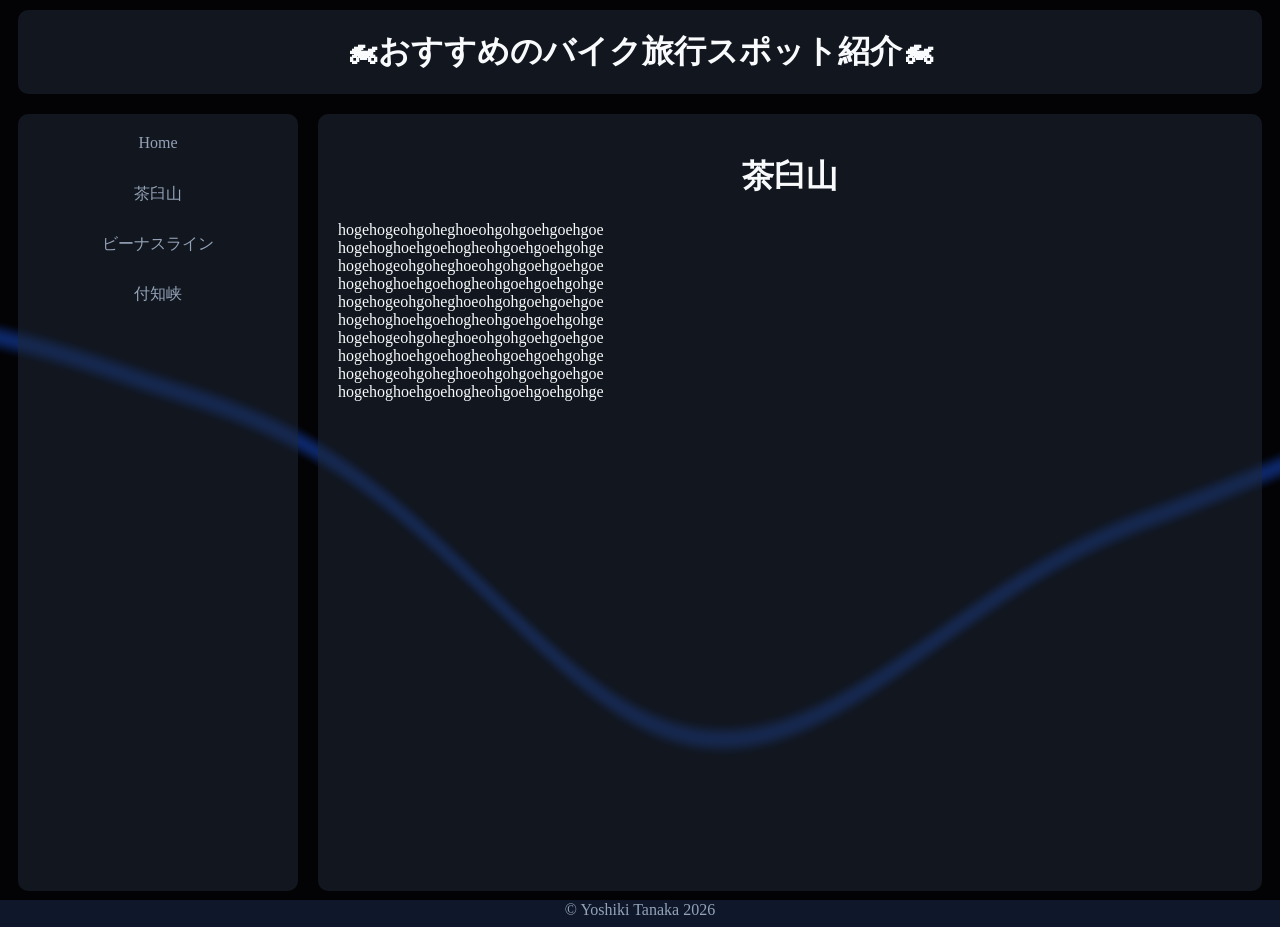
==== html/chausuyama.html @ f82d4b9f "サブコンテンツファイルの背景などを修正" ====
<!DOCTYPE html>
<html>

<head>
    <!-- #region head情報 -->
    <meta charset="UTF-8">
    <meta name="viewport" content="width=device-width, initial-scale=1.0">
    <title>おすすめのバイク旅行スポット紹介 | 茶臼山</title>

    <link rel="stylesheet" href="../css/base.css">
    <link rel="stylesheet" href="../css/classes.css">

    <script src="../js/webgl_utils.js" defer></script>
    <script src="../js/get_my_effect_program.js" defer></script>
    <script src="../js/canvas_control.js" defer></script>
    <!-- #endregion -->
</head>

<body>
    <canvas id="bg-canvas"></canvas>

    <header>
        <h1 class="card">🏍おすすめのバイク旅行スポット紹介🏍</h1>
    </header>

    <main>
        <div class="sidebar-content-sepalater">
            <!-- #region サイドバー -->
            <div class="sideBar card">
                <ul>
                    <li><a href="../index.html" class="sidebar-item">Home</a></li>
                    <li><a href="./chausuyama.html" class="sidebar-item">茶臼山</a></li>
                    <li><a href="./venus_line.html" class="sidebar-item">ビーナスライン</a></li>
                    <li><a href="./tsukechi.html" class="sidebar-item">付知峡</a></li>
                </ul>
            </div>
            <!-- #endregion -->

            <!-- #region ここからメインコンテンツ -->
            <div><!-- 意味のないdivに見えるかもしれないがsidebar-content-sepalaterの子供は二つまでなのでメインコンテンツはここに入れていく -->
                <div class="card">
                    <h1 class="centerContent">茶臼山</h1>
                    <p>
                        hogehogeohgoheghoeohgohgoehgoehgoe<br>
                        hogehoghoehgoehogheohgoehgoehgohge<br>
                        hogehogeohgoheghoeohgohgoehgoehgoe<br>
                        hogehoghoehgoehogheohgoehgoehgohge<br>
                        hogehogeohgoheghoeohgohgoehgoehgoe<br>
                        hogehoghoehgoehogheohgoehgoehgohge<br>
                        hogehogeohgoheghoeohgohgoehgoehgoe<br>
                        hogehoghoehgoehogheohgoehgoehgohge<br>
                        hogehogeohgoheghoeohgohgoehgoehgoe<br>
                        hogehoghoehgoehogheohgoehgoehgohge<br>
                    </p>

                    <div class="centerContent">
                        <iframe class="centerContent" src="https://www.google.com/maps/embed?pb=!1m18!1m12!1m3!1d1434.2297298264173!2d137.65448944637242!3d35.221070653374916!2m3!1f0!2f0!3f0!3m2!1i1024!2i768!4f13.1!3m3!1m2!1s0x601b5b00515644cf%3A0xab5a088be9341f6!2z6Iy26Ie85bGx6auY5Y6fIOesrDHpp5Dou4rloLQ!5e1!3m2!1sja!2sjp!4v1790312643666!5m2!1sja!2sjp" width="600" height="450" style="border:0;" allowfullscreen="" loading="lazy" referrerpolicy="strict-origin-when-cross-origin"></iframe>
                    </div> 
                </div>
            </div>
            <!-- #endregion -->
        </div>
    </main>

    <footer>
        <a href="./license.html">&copy; Yoshiki Tanaka 2026</a>
    </footer>
</body>

</html>
---- css/base.css ----
/* #region 全体設定 */
:root {
    --primary-background: #0F172A;
    --primary-text: #F8FAFC;

    --secondary-background: #2f3847;
    --secondary-text: #94A3B8;

    --card-background: #20293a83;
}

* {
    box-sizing: border-box;
}
/* #endregion */

/* #region html */
html {
    background-color: var(--primary-background);
    color: var(--primary-text);
}
/* #endregion */

/* #region header */
header {
    text-align: center;
}
/* #endregion */

/* #region footer */
footer {
    text-align: center;
}
/* #endregion*/

/* #region img */
img {
    max-width: 100%;
    height: auto;
}
/* #endregion */

/* #region a */
a {
    color: var(--secondary-text);
    text-decoration: none;
}

a:visited {
    color: var(--secondary-text);
}

a:hover {
    color: var(--primary-text);
}
/* #endregion */

/* #region bg-canvas */
#bg-canvas {
    position: fixed;        /* スクロールに追従 */
    top: 0;
    left: 0;
    width: 100vw;           /* vwはブラウザの画面幅に対する割合、よって画面幅全体まで広げる */
    height: 100vh;          /* vwはブラウザの画面の高さに対する割合、よって画面の高さ全体まで広げる */
    z-index: -1;            /* 描画優先順位を上げてオーバーレイ */
    /* pointer-events: none; */
}
/* #endregion */
---- css/classes.css ----
/* #region sidebar */
.sideBar {
    text-align: center;
}

.sideBar ul {
    list-style-type: none;
    padding: 0;
    margin: 0;
}

.sideBar li {
    height: 50px;
}
/* #endregion */

/* #region sidebar-item */
.sidebar-item {
    color: var(--secondary-text);
 
}

.sidebar-item:link {
    color: var(--secondary-text);
    text-decoration: none;
}

.sidebar-item:visited {
    color: var(--secondary-text);
    text-decoration: none;
}

.sidebar-item:active {
    color: var(--secondary-text);
    text-decoration: none;
}

.sidebar-item:hover {
    padding: 15px 25px 15px 25px;
    color: var(--primary-text);
    background-color: var(--secondary-background);
    border-radius: 3px;
    box-shadow: 0px 5px 15px 0px var(--primary-text);
}
/* #endregion */

.sidebar-content-sepalater {
    display: grid;
    grid-template-columns: 300px auto;
}

.split2Items {
    display: grid;
    grid-template-columns: 1fr 1fr;
    gap: 20px;
}

.card {
    background-color: var(--card-background);
    padding: 20px;
    margin: 10px;
    border-radius: 10px;
}

.centerContent {
    text-align: center;
}
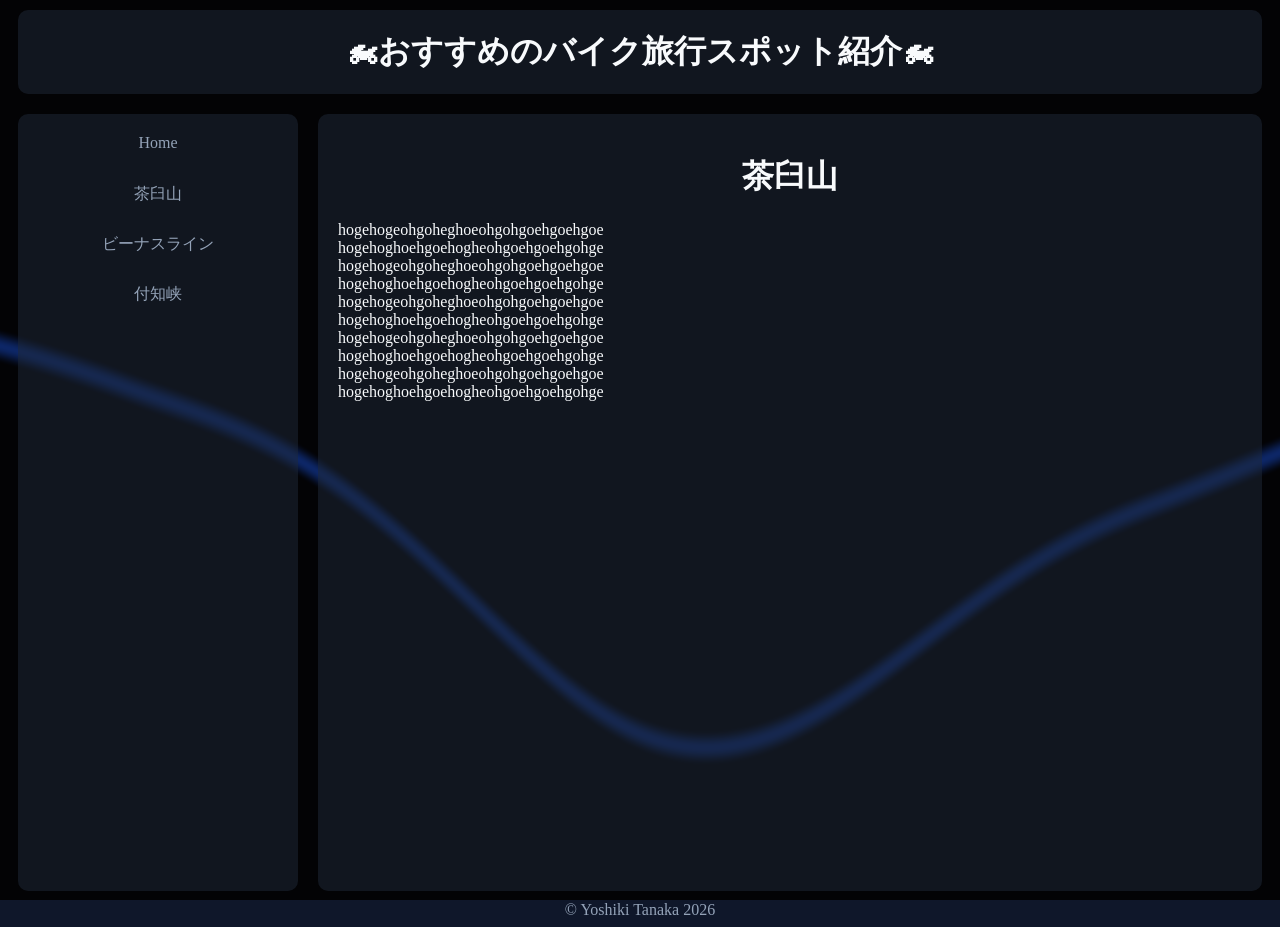
==== commit 11e9b599: "フェードイン機構実装" ====
--- a/html/chausuyama.html
+++ b/html/chausuyama.html
@@ -13,6 +13,7 @@
     <script src="../js/webgl_utils.js" defer></script>
     <script src="../js/get_my_effect_program.js" defer></script>
     <script src="../js/canvas_control.js" defer></script>
+    <script src="../js/card_fadein.js" defer></script>
     <!-- #endregion -->
 </head>
 
--- a/css/base.css
+++ b/css/base.css
@@ -37,6 +37,7 @@
 img {
     max-width: 100%;
     height: auto;
+    padding: 2%;
 }
 /* #endregion */
 
--- a/css/classes.css
+++ b/css/classes.css
@@ -60,6 +60,12 @@
     padding: 20px;
     margin: 10px;
     border-radius: 10px;
+
+    opacity: 0;
+    transform: translateY(30px);
+
+    --anim-time : 0.8s;
+    transition: opacity var(--anim-time) ease, transform var(--anim-time) ease;
 }
 
 .centerContent {
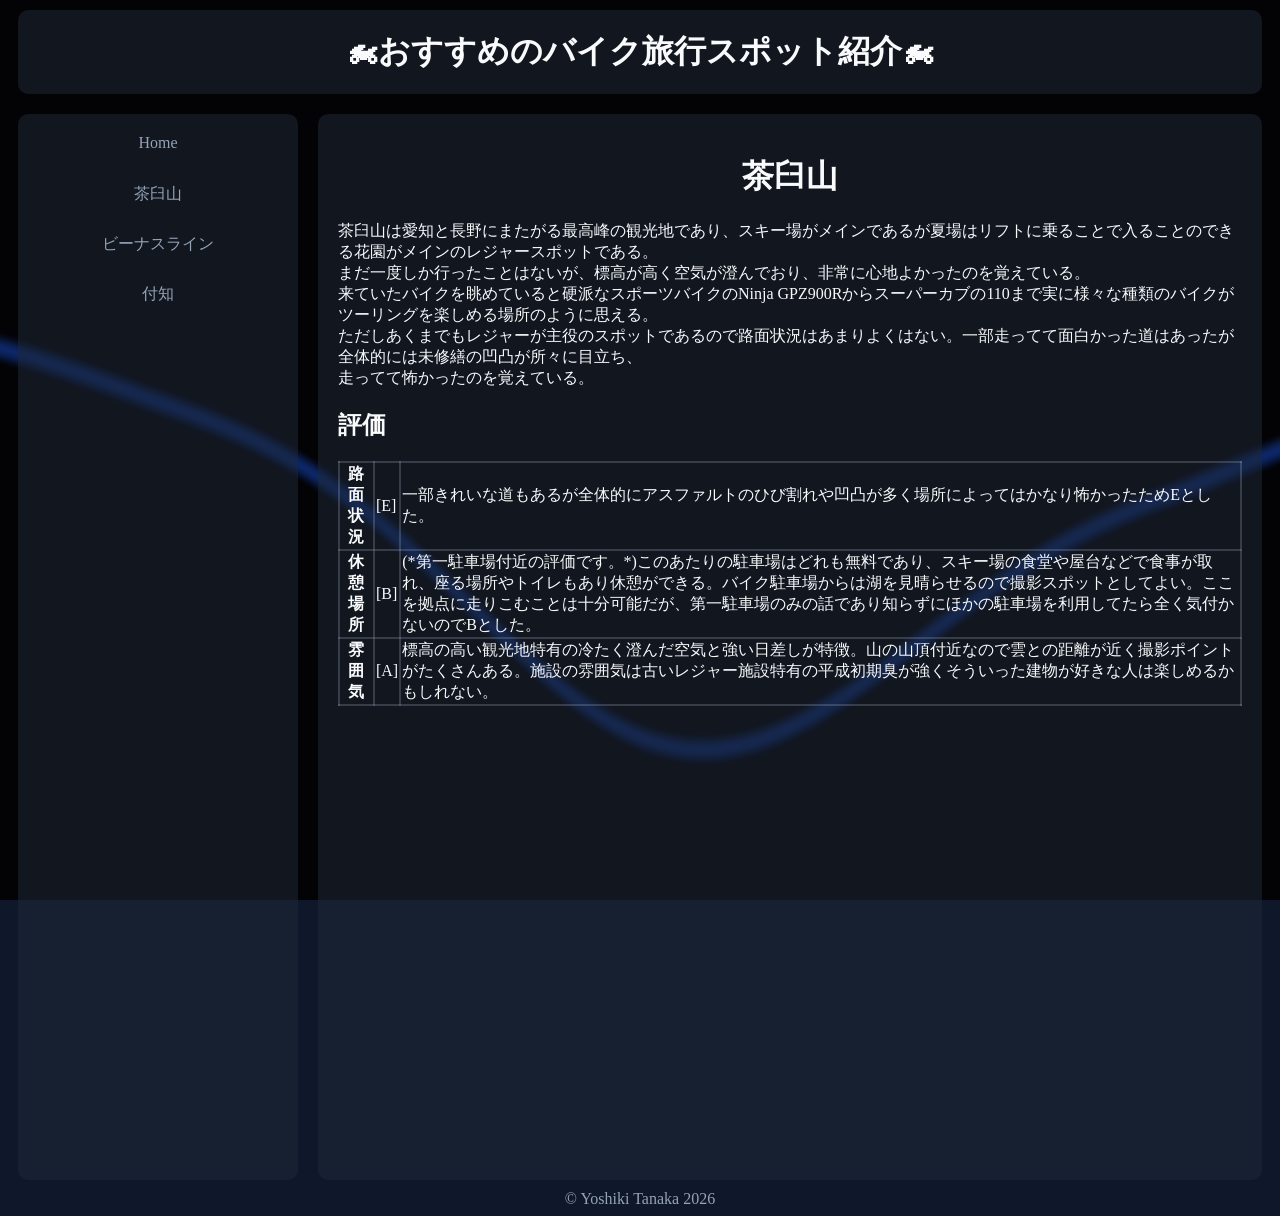
==== commit d4dcfbef: "とりあえず茶臼山/付知のコンテント追記" ====
--- a/html/chausuyama.html
+++ b/html/chausuyama.html
@@ -32,7 +32,7 @@
                     <li><a href="../index.html" class="sidebar-item">Home</a></li>
                     <li><a href="./chausuyama.html" class="sidebar-item">茶臼山</a></li>
                     <li><a href="./venus_line.html" class="sidebar-item">ビーナスライン</a></li>
-                    <li><a href="./tsukechi.html" class="sidebar-item">付知峡</a></li>
+                    <li><a href="./tsukechi.html" class="sidebar-item">付知</a></li>
                 </ul>
             </div>
             <!-- #endregion -->
@@ -42,17 +42,33 @@
                 <div class="card">
                     <h1 class="centerContent">茶臼山</h1>
                     <p>
-                        hogehogeohgoheghoeohgohgoehgoehgoe<br>
-                        hogehoghoehgoehogheohgoehgoehgohge<br>
-                        hogehogeohgoheghoeohgohgoehgoehgoe<br>
-                        hogehoghoehgoehogheohgoehgoehgohge<br>
-                        hogehogeohgoheghoeohgohgoehgoehgoe<br>
-                        hogehoghoehgoehogheohgoehgoehgohge<br>
-                        hogehogeohgoheghoeohgohgoehgoehgoe<br>
-                        hogehoghoehgoehogheohgoehgoehgohge<br>
-                        hogehogeohgoheghoeohgohgoehgoehgoe<br>
-                        hogehoghoehgoehogheohgoehgoehgohge<br>
+                        茶臼山は愛知と長野にまたがる最高峰の観光地であり、スキー場がメインであるが夏場はリフトに乗ることで入ることのできる花園がメインのレジャースポットである。<br>
+                        まだ一度しか行ったことはないが、標高が高く空気が澄んでおり、非常に心地よかったのを覚えている。<br>
+                        来ていたバイクを眺めていると硬派なスポーツバイクのNinja GPZ900Rからスーパーカブの110まで実に様々な種類のバイクがツーリングを楽しめる場所のように思える。<br>
+                        ただしあくまでもレジャーが主役のスポットであるので路面状況はあまりよくはない。一部走ってて面白かった道はあったが全体的には未修繕の凹凸が所々に目立ち、<br>
+                        走ってて怖かったのを覚えている。
                     </p>
+
+                    <h2>評価</h2>
+                    <table>
+                        <tr>
+                            <th>路面状況</th>
+                            <td>[E]</td>
+                            <td>一部きれいな道もあるが全体的にアスファルトのひび割れや凹凸が多く場所によってはかなり怖かったためEとした。</td>
+                        </tr>
+
+                        <tr>
+                            <th>休憩場所</th>
+                            <td>[B]</td>
+                            <td>(*第一駐車場付近の評価です。*)このあたりの駐車場はどれも無料であり、スキー場の食堂や屋台などで食事が取れ、座る場所やトイレもあり休憩ができる。バイク駐車場からは湖を見晴らせるので撮影スポットとしてよい。ここを拠点に走りこむことは十分可能だが、第一駐車場のみの話であり知らずにほかの駐車場を利用してたら全く気付かないのでBとした。</td>
+                        </tr>
+
+                        <tr>
+                            <th>雰囲気</th>
+                            <td>[A]</td>
+                            <td>標高の高い観光地特有の冷たく澄んだ空気と強い日差しが特徴。山の山頂付近なので雲との距離が近く撮影ポイントがたくさんある。施設の雰囲気は古いレジャー施設特有の平成初期臭が強くそういった建物が好きな人は楽しめるかもしれない。</td>
+                        </tr>
+                    </table>
 
                     <div class="centerContent">
                         <iframe class="centerContent" src="https://www.google.com/maps/embed?pb=!1m18!1m12!1m3!1d1434.2297298264173!2d137.65448944637242!3d35.221070653374916!2m3!1f0!2f0!3f0!3m2!1i1024!2i768!4f13.1!3m3!1m2!1s0x601b5b00515644cf%3A0xab5a088be9341f6!2z6Iy26Ie85bGx6auY5Y6fIOesrDHpp5Dou4rloLQ!5e1!3m2!1sja!2sjp!4v1790312643666!5m2!1sja!2sjp" width="600" height="450" style="border:0;" allowfullscreen="" loading="lazy" referrerpolicy="strict-origin-when-cross-origin"></iframe>
--- a/css/base.css
+++ b/css/base.css
@@ -7,6 +7,8 @@
     --secondary-text: #94A3B8;
 
     --card-background: #20293a83;
+
+    --table-border: #94a3b846;
 }
 
 * {
@@ -66,4 +68,9 @@
     z-index: -1;            /* 描画優先順位を上げてオーバーレイ */
     /* pointer-events: none; */
 }
-/* #endregion */+/* #endregion */
+
+table, th, td {
+    border: 2px solid var(--table-border);
+    border-collapse: collapse;
+}
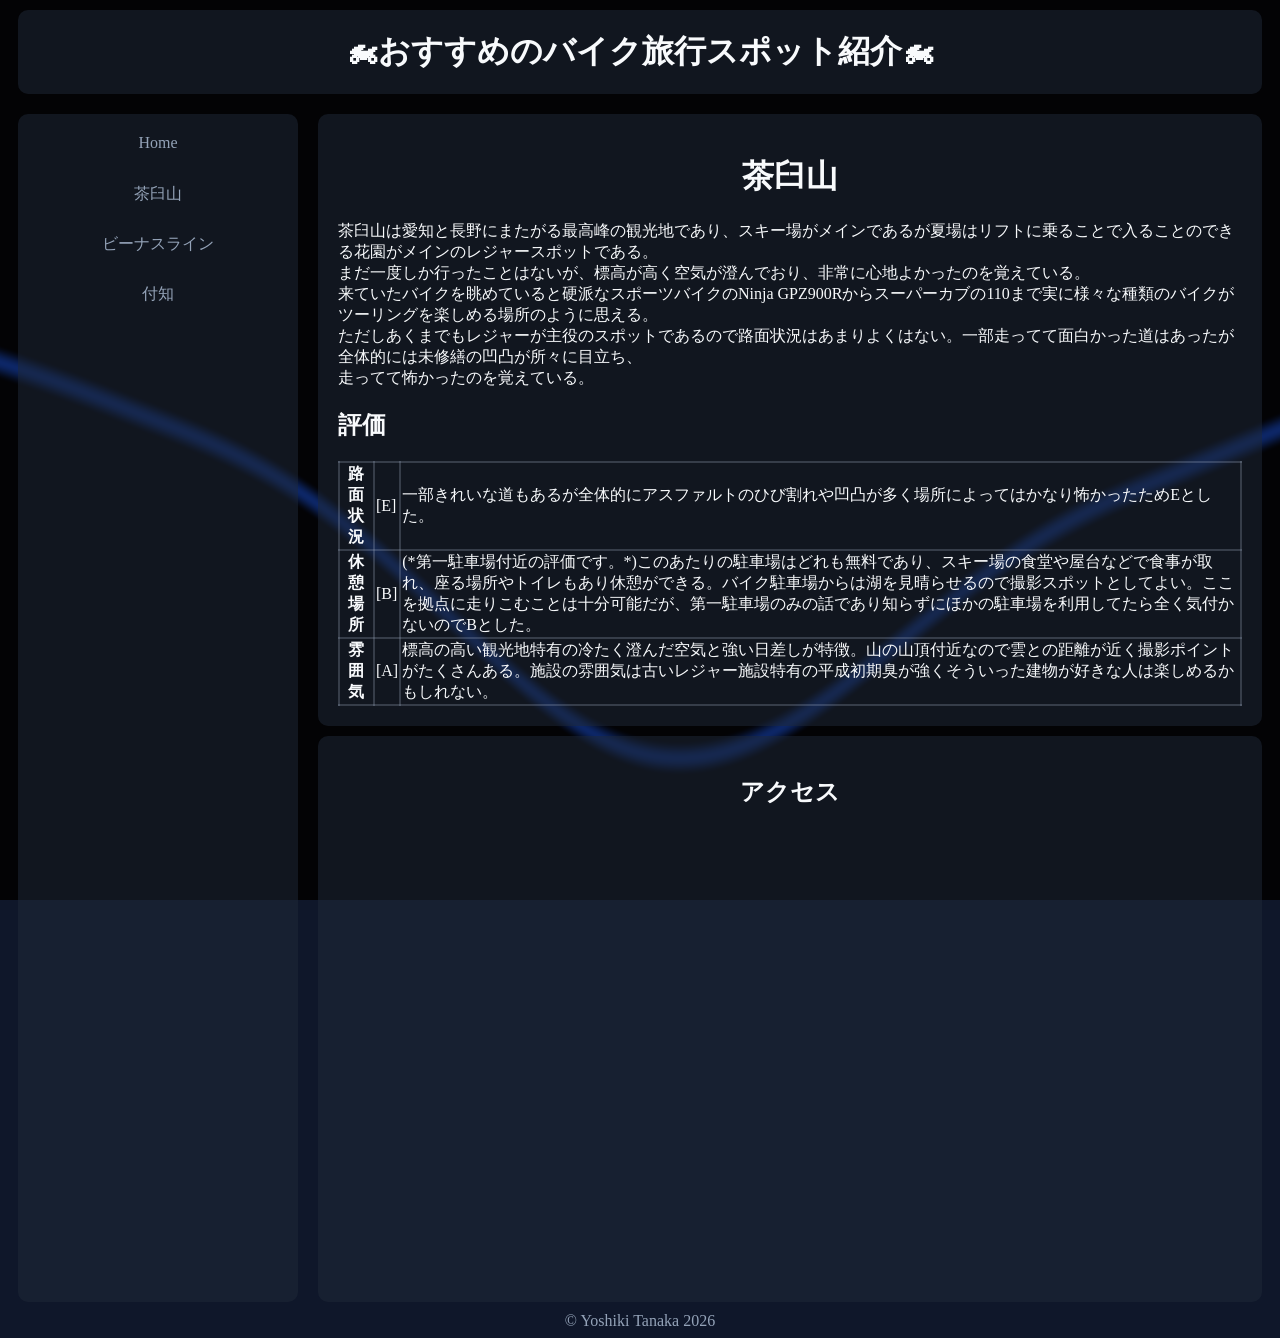
==== commit 0c513b9e: "9/29最終コミット" ====
--- a/html/chausuyama.html
+++ b/html/chausuyama.html
@@ -69,11 +69,12 @@
                             <td>標高の高い観光地特有の冷たく澄んだ空気と強い日差しが特徴。山の山頂付近なので雲との距離が近く撮影ポイントがたくさんある。施設の雰囲気は古いレジャー施設特有の平成初期臭が強くそういった建物が好きな人は楽しめるかもしれない。</td>
                         </tr>
                     </table>
+                </div>
 
-                    <div class="centerContent">
-                        <iframe class="centerContent" src="https://www.google.com/maps/embed?pb=!1m18!1m12!1m3!1d1434.2297298264173!2d137.65448944637242!3d35.221070653374916!2m3!1f0!2f0!3f0!3m2!1i1024!2i768!4f13.1!3m3!1m2!1s0x601b5b00515644cf%3A0xab5a088be9341f6!2z6Iy26Ie85bGx6auY5Y6fIOesrDHpp5Dou4rloLQ!5e1!3m2!1sja!2sjp!4v1790312643666!5m2!1sja!2sjp" width="600" height="450" style="border:0;" allowfullscreen="" loading="lazy" referrerpolicy="strict-origin-when-cross-origin"></iframe>
-                    </div> 
-                </div>
+                <div class="centerContent card">
+                    <h2>アクセス</h2>
+                    <iframe class="centerContent" src="https://www.google.com/maps/embed?pb=!1m18!1m12!1m3!1d1434.2297298264173!2d137.65448944637242!3d35.221070653374916!2m3!1f0!2f0!3f0!3m2!1i1024!2i768!4f13.1!3m3!1m2!1s0x601b5b00515644cf%3A0xab5a088be9341f6!2z6Iy26Ie85bGx6auY5Y6fIOesrDHpp5Dou4rloLQ!5e1!3m2!1sja!2sjp!4v1790312643666!5m2!1sja!2sjp" width="600" height="450" style="border:0;" allowfullscreen="" loading="lazy" referrerpolicy="strict-origin-when-cross-origin"></iframe>
+                </div> 
             </div>
             <!-- #endregion -->
         </div>
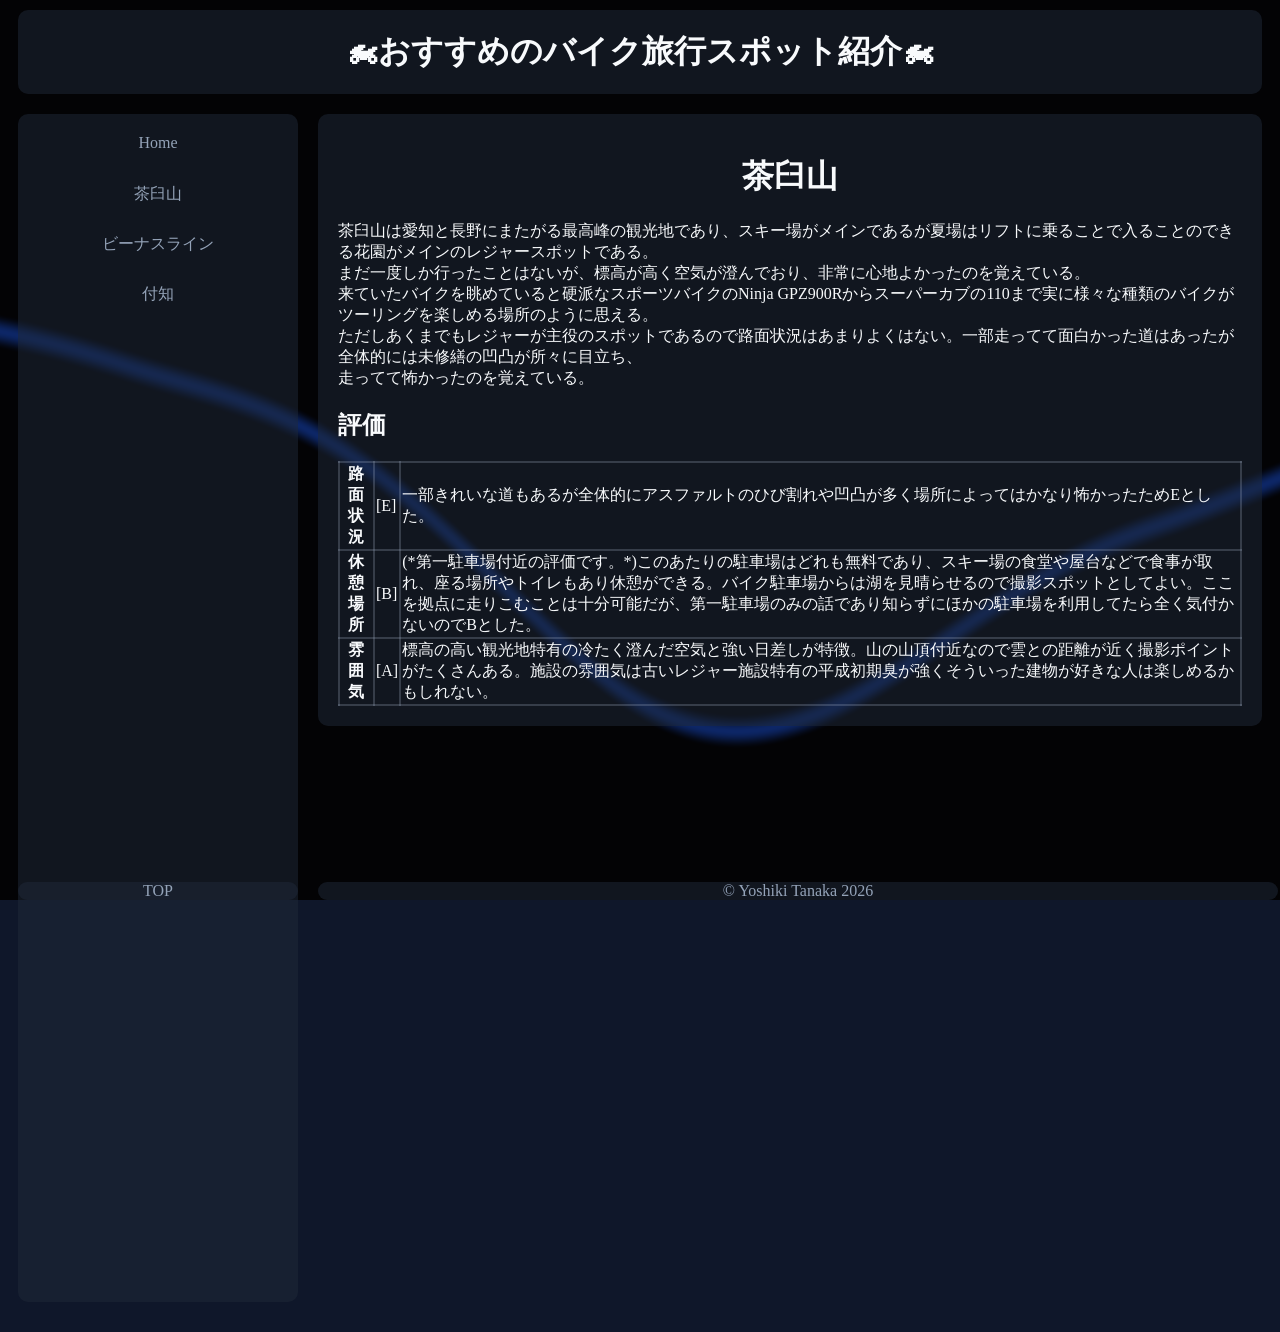
==== commit 25ffe790: "topボタン追加" ====
--- a/html/chausuyama.html
+++ b/html/chausuyama.html
@@ -24,7 +24,7 @@
         <h1 class="card">🏍おすすめのバイク旅行スポット紹介🏍</h1>
     </header>
 
-    <main>
+    <main id="top">
         <div class="sidebar-content-sepalater">
             <!-- #region サイドバー -->
             <div class="sideBar card">
@@ -70,18 +70,25 @@
                         </tr>
                     </table>
                 </div>
-
-                <div class="centerContent card">
-                    <h2>アクセス</h2>
-                    <iframe class="centerContent" src="https://www.google.com/maps/embed?pb=!1m18!1m12!1m3!1d1434.2297298264173!2d137.65448944637242!3d35.221070653374916!2m3!1f0!2f0!3f0!3m2!1i1024!2i768!4f13.1!3m3!1m2!1s0x601b5b00515644cf%3A0xab5a088be9341f6!2z6Iy26Ie85bGx6auY5Y6fIOesrDHpp5Dou4rloLQ!5e1!3m2!1sja!2sjp!4v1790312643666!5m2!1sja!2sjp" width="600" height="450" style="border:0;" allowfullscreen="" loading="lazy" referrerpolicy="strict-origin-when-cross-origin"></iframe>
-                </div> 
+                
+                <div class="centerContent">
+                    <div class="card">
+                        <h2>アクセス</h2>
+                        <iframe class="centerContent" src="https://www.google.com/maps/embed?pb=!1m18!1m12!1m3!1d1434.2297298264173!2d137.65448944637242!3d35.221070653374916!2m3!1f0!2f0!3f0!3m2!1i1024!2i768!4f13.1!3m3!1m2!1s0x601b5b00515644cf%3A0xab5a088be9341f6!2z6Iy26Ie85bGx6auY5Y6fIOesrDHpp5Dou4rloLQ!5e1!3m2!1sja!2sjp!4v1790312643666!5m2!1sja!2sjp" width="600" height="450" style="border:0;" allowfullscreen="" loading="lazy" referrerpolicy="strict-origin-when-cross-origin"></iframe>
+                    </div>
+                </div>
             </div>
             <!-- #endregion -->
         </div>
     </main>
 
     <footer>
-        <a href="./license.html">&copy; Yoshiki Tanaka 2026</a>
+        <div class="footerCard">
+            <a href="#top" class="leftContent">TOP</a>
+        </div>
+        <div class="footerCard">
+            <a href="./license.html">&copy; Yoshiki Tanaka 2026</a>
+        </div>
     </footer>
 </body>
 
--- a/css/base.css
+++ b/css/base.css
@@ -32,6 +32,12 @@
 /* #region footer */
 footer {
     text-align: center;
+    position: fixed;
+    bottom: 0;
+    width: 100%;
+
+    display: grid;
+    grid-template-columns: 300px auto;
 }
 /* #endregion*/
 
--- a/css/classes.css
+++ b/css/classes.css
@@ -68,6 +68,13 @@
     transition: opacity var(--anim-time) ease, transform var(--anim-time) ease;
 }
 
+.footerCard {
+    background-color: var(--card-background);
+    padding: 0px 20px 0px 20px;
+    margin: 0px 10px 0px 10px;
+    border-radius: 10px;
+}
+
 .centerContent {
     text-align: center;
 }
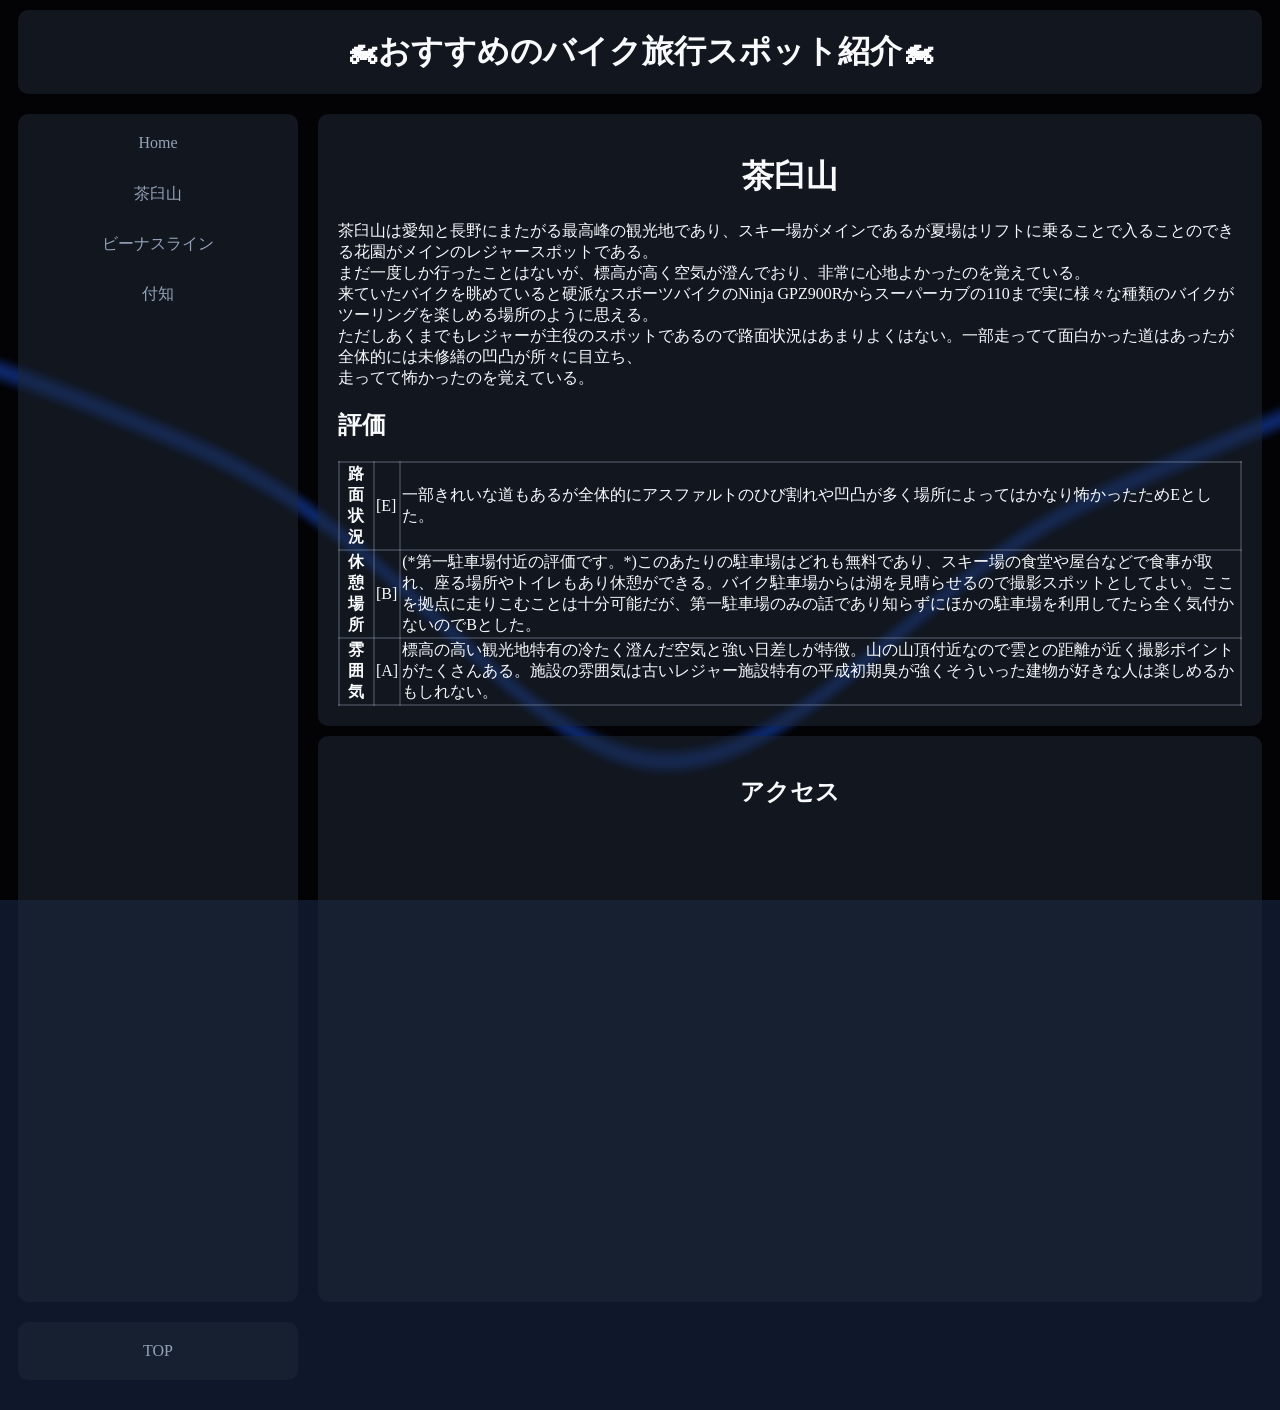
==== commit 0a288aa0: "付いてくるtopボタン廃止" ====
--- a/html/chausuyama.html
+++ b/html/chausuyama.html
@@ -83,11 +83,13 @@
     </main>
 
     <footer>
-        <div class="footerCard">
-            <a href="#top" class="leftContent">TOP</a>
-        </div>
-        <div class="footerCard">
-            <a href="./license.html">&copy; Yoshiki Tanaka 2026</a>
+        <div class="sidebar-content-sepalater">
+            <div class="card centerContent">
+                <a href="#top">TOP</a>
+            </div>
+            <div class="card centerContent">
+                <a href="./html/license.html">&copy; Yoshiki Tanaka 2026</a>
+            </div>
         </div>
     </footer>
 </body>
--- a/css/base.css
+++ b/css/base.css
@@ -28,18 +28,6 @@
     text-align: center;
 }
 /* #endregion */
-
-/* #region footer */
-footer {
-    text-align: center;
-    position: fixed;
-    bottom: 0;
-    width: 100%;
-
-    display: grid;
-    grid-template-columns: 300px auto;
-}
-/* #endregion*/
 
 /* #region img */
 img {
@@ -72,7 +60,6 @@
     width: 100vw;           /* vwはブラウザの画面幅に対する割合、よって画面幅全体まで広げる */
     height: 100vh;          /* vwはブラウザの画面の高さに対する割合、よって画面の高さ全体まで広げる */
     z-index: -1;            /* 描画優先順位を上げてオーバーレイ */
-    /* pointer-events: none; */
 }
 /* #endregion */
 
--- a/css/classes.css
+++ b/css/classes.css
@@ -68,13 +68,6 @@
     transition: opacity var(--anim-time) ease, transform var(--anim-time) ease;
 }
 
-.footerCard {
-    background-color: var(--card-background);
-    padding: 0px 20px 0px 20px;
-    margin: 0px 10px 0px 10px;
-    border-radius: 10px;
-}
-
 .centerContent {
     text-align: center;
 }
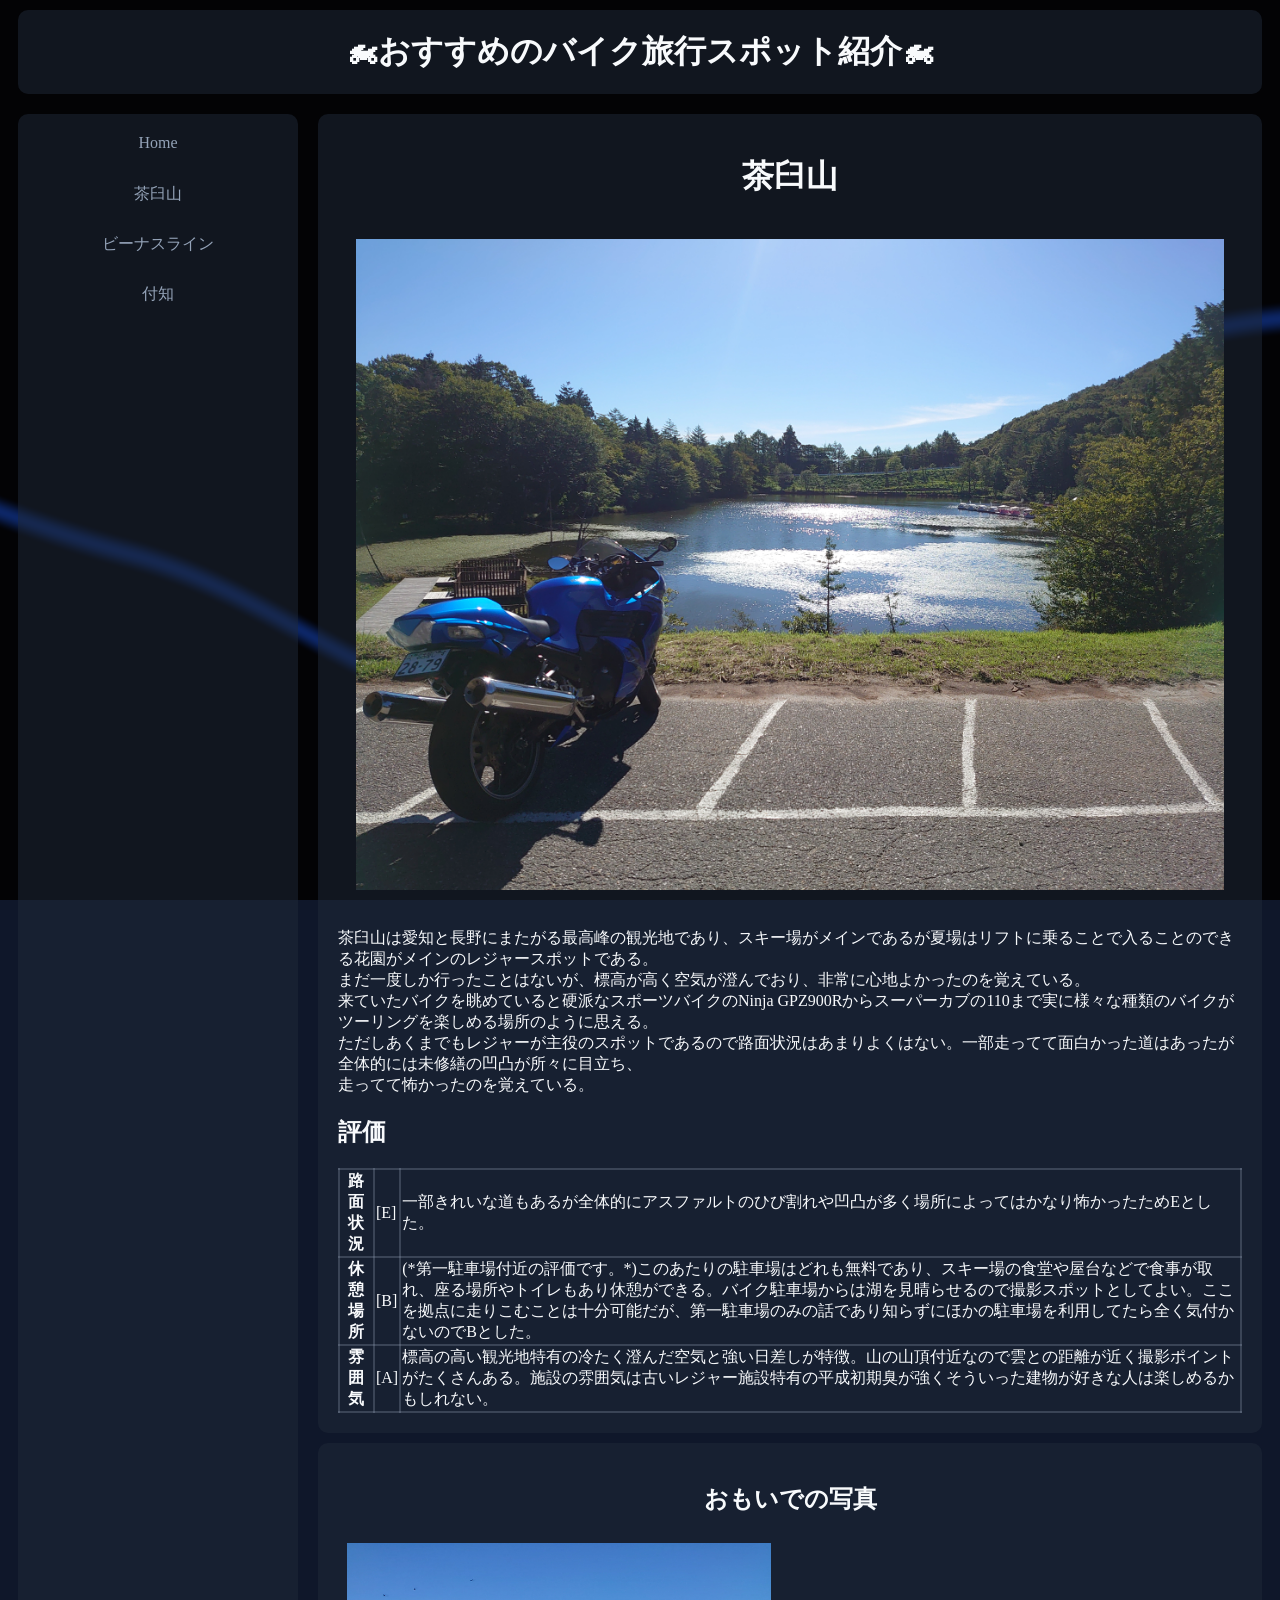
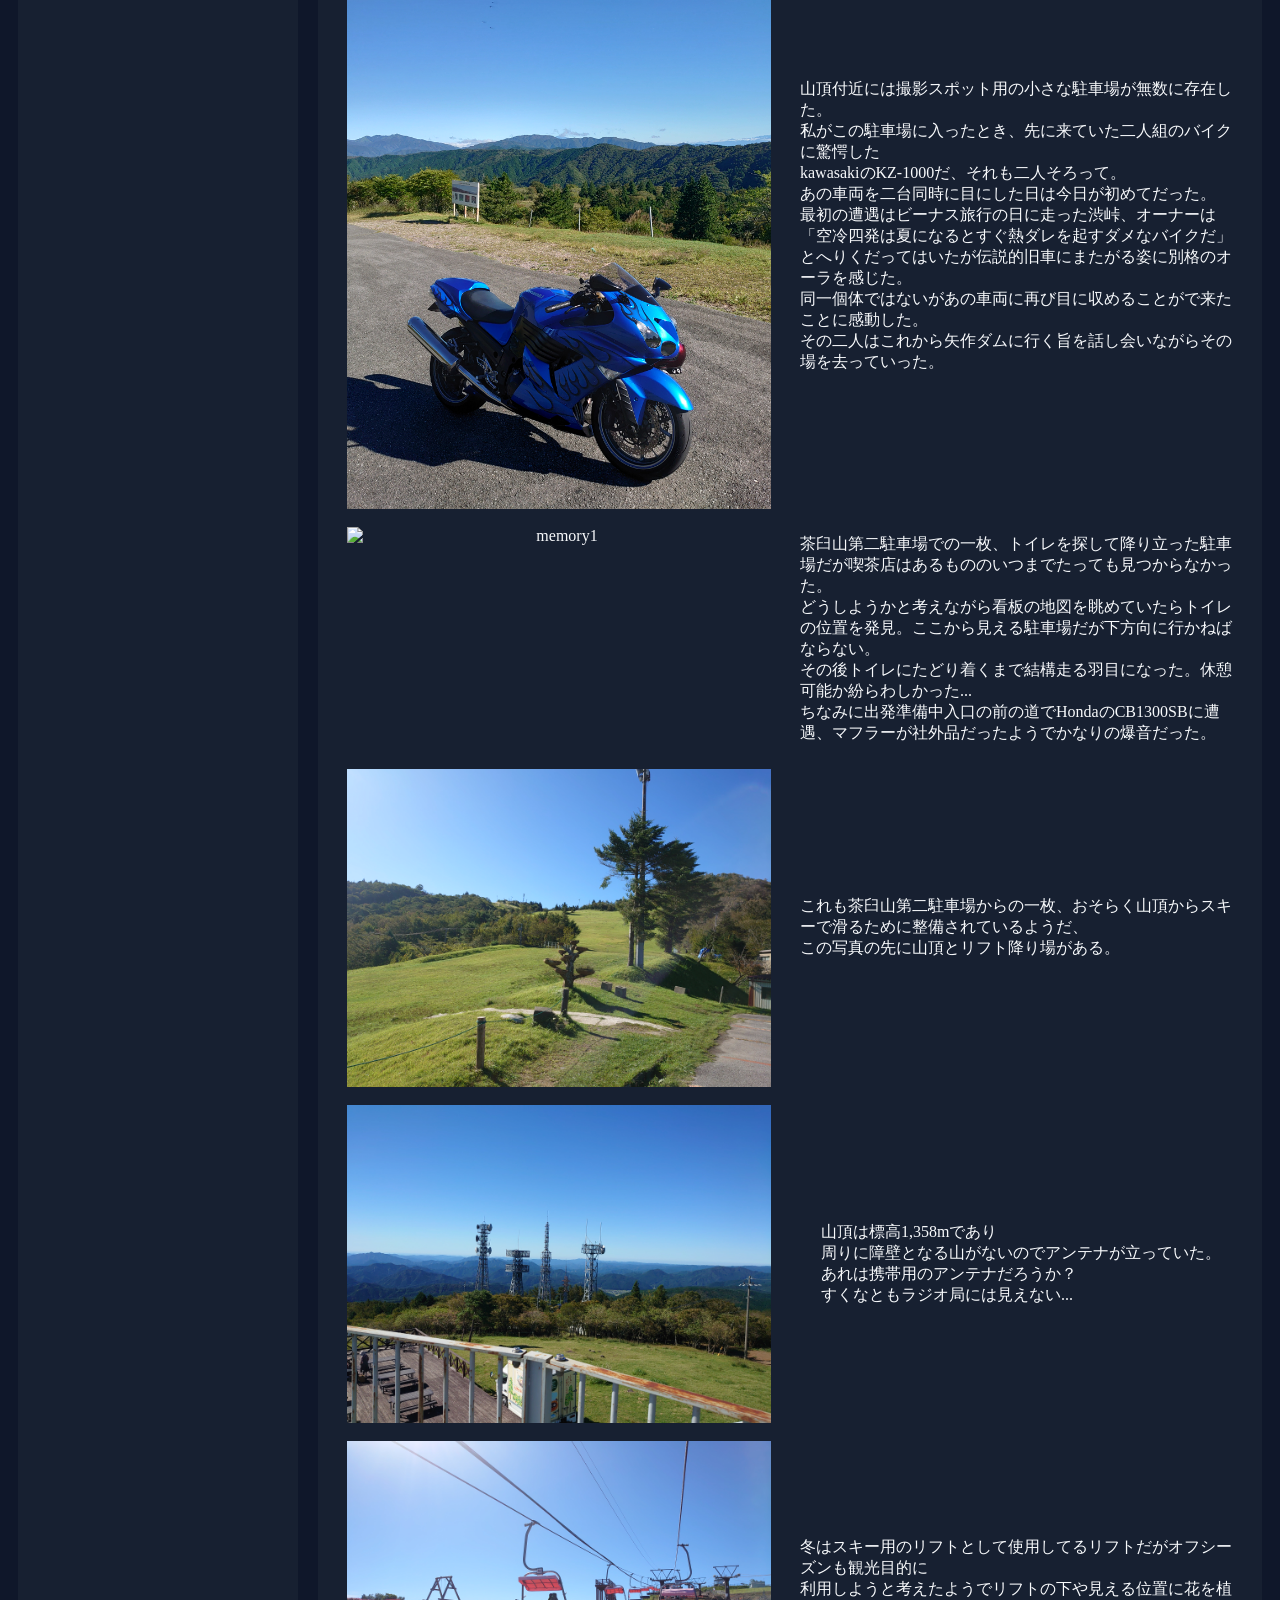
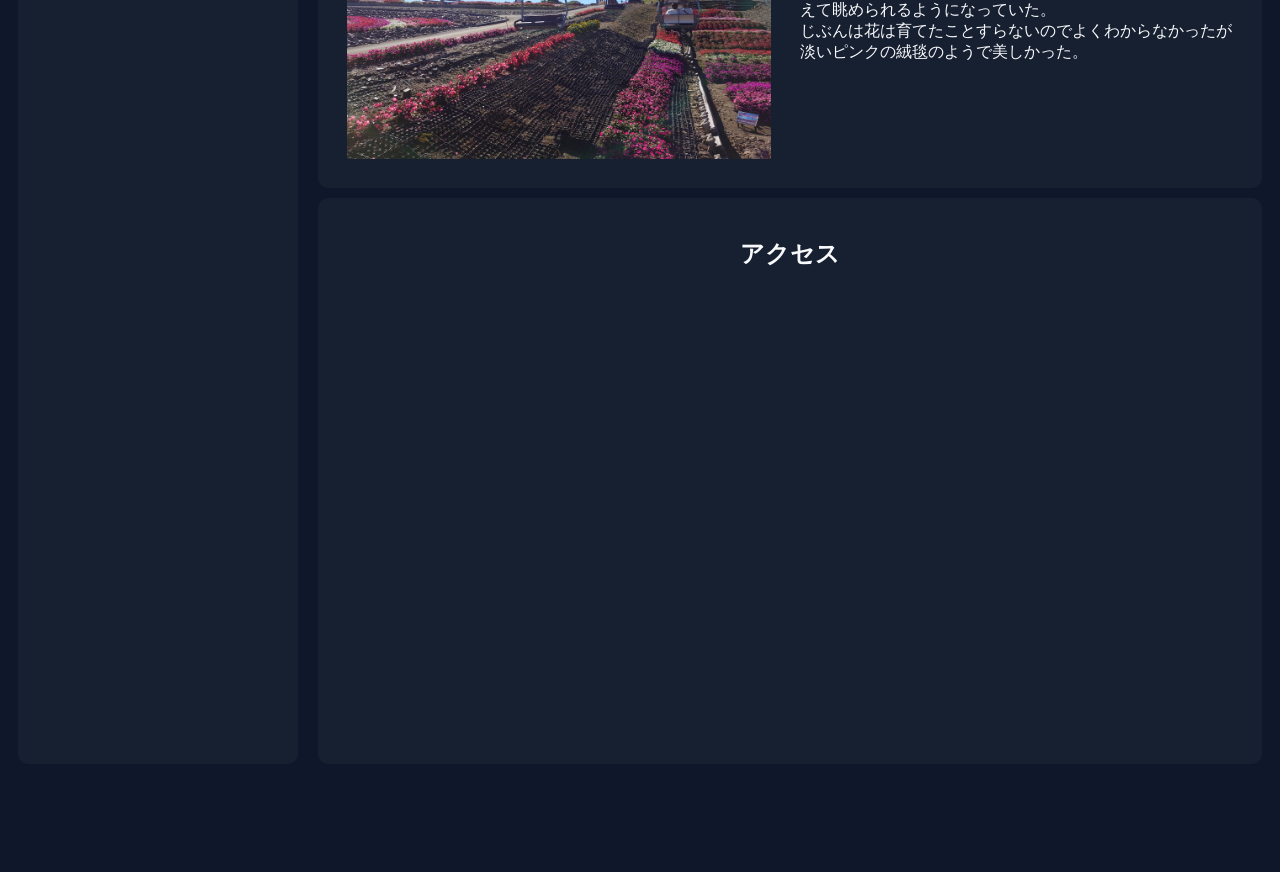
==== commit 073e42a3: "ビーナスラインと茶臼山の思い出欄を埋めるとこまでは終了" ====
--- a/html/chausuyama.html
+++ b/html/chausuyama.html
@@ -41,6 +41,7 @@
             <div><!-- 意味のないdivに見えるかもしれないがsidebar-content-sepalaterの子供は二つまでなのでメインコンテンツはここに入れていく -->
                 <div class="card">
                     <h1 class="centerContent">茶臼山</h1>
+                    <img src="../rsc/01.chausuyama/img (11).JPG" alt="chausuyama_hero">
                     <p>
                         茶臼山は愛知と長野にまたがる最高峰の観光地であり、スキー場がメインであるが夏場はリフトに乗ることで入ることのできる花園がメインのレジャースポットである。<br>
                         まだ一度しか行ったことはないが、標高が高く空気が澄んでおり、非常に心地よかったのを覚えている。<br>
@@ -70,12 +71,63 @@
                         </tr>
                     </table>
                 </div>
-                
-                <div class="centerContent">
-                    <div class="card">
-                        <h2>アクセス</h2>
-                        <iframe class="centerContent" src="https://www.google.com/maps/embed?pb=!1m18!1m12!1m3!1d1434.2297298264173!2d137.65448944637242!3d35.221070653374916!2m3!1f0!2f0!3f0!3m2!1i1024!2i768!4f13.1!3m3!1m2!1s0x601b5b00515644cf%3A0xab5a088be9341f6!2z6Iy26Ie85bGx6auY5Y6fIOesrDHpp5Dou4rloLQ!5e1!3m2!1sja!2sjp!4v1790312643666!5m2!1sja!2sjp" width="600" height="450" style="border:0;" allowfullscreen="" loading="lazy" referrerpolicy="strict-origin-when-cross-origin"></iframe>
+
+                <div class="card centerContent">
+                    <h2>おもいでの写真</h2>
+                    <div class="split2Items">
+                        <img src="../rsc/01.chausuyama/img (1).JPG" alt="memory1">
+                        <p class="rightText">
+                            山頂付近には撮影スポット用の小さな駐車場が無数に存在した。<br>
+                            私がこの駐車場に入ったとき、先に来ていた二人組のバイクに驚愕した<br>
+                            kawasakiのKZ-1000だ、それも二人そろって。<br>
+                            あの車両を二台同時に目にした日は今日が初めてだった。<br>
+                            最初の遭遇はビーナス旅行の日に走った渋峠、オーナーは「空冷四発は夏になるとすぐ熱ダレを起すダメなバイクだ」<br>
+                            とへりくだってはいたが伝説的旧車にまたがる姿に別格のオーラを感じた。<br>
+                            同一個体ではないがあの車両に再び目に収めることがで来たことに感動した。<br>
+                            その二人はこれから矢作ダムに行く旨を話し会いながらその場を去っていった。
+                        </p>
                     </div>
+
+                    <div class="split2Items">
+                        <img src="../rsc/01.chausuyama/img (13).JPG" alt="memory1">
+                        <p class="rightText">
+                            茶臼山第二駐車場での一枚、トイレを探して降り立った駐車場だが喫茶店はあるもののいつまでたっても見つからなかった。<br>
+                            どうしようかと考えながら看板の地図を眺めていたらトイレの位置を発見。ここから見える駐車場だが下方向に行かねばならない。<br>
+                            その後トイレにたどり着くまで結構走る羽目になった。休憩可能か紛らわしかった...<br>
+                            ちなみに出発準備中入口の前の道でHondaのCB1300SBに遭遇、マフラーが社外品だったようでかなりの爆音だった。<br>
+
+                        </p>
+                    </div>
+
+                    <div class="split2Items">
+                        <img src="../rsc/01.chausuyama/img (16).JPG" alt="memory1">
+                        <p class="rightText">
+                            これも茶臼山第二駐車場からの一枚、おそらく山頂からスキーで滑るために整備されているようだ、<br>
+                            この写真の先に山頂とリフト降り場がある。
+                        </p>
+                    </div>
+
+                    <div class="split2Items">
+                        <img src="../rsc/01.chausuyama/img (7).JPG" alt="memory1">
+                        <p class="rightText">
+                            山頂は標高1,358mであり<br>周りに障壁となる山がないのでアンテナが立っていた。<br>
+                            あれは携帯用のアンテナだろうか？<br>すくなともラジオ局には見えない...
+                        </p>
+                    </div>
+
+                    <div class="split2Items">
+                        <img src="../rsc/01.chausuyama/img (26).JPG" alt="memory1">
+                        <p class="rightText">
+                            冬はスキー用のリフトとして使用してるリフトだがオフシーズンも観光目的に<br>
+                            利用しようと考えたようでリフトの下や見える位置に花を植えて眺められるようになっていた。<br>
+                            じぶんは花は育てたことすらないのでよくわからなかったが淡いピンクの絨毯のようで美しかった。
+                        </p>
+                    </div>
+                </div>
+
+                <div class="centerContent card">
+                    <h2>アクセス</h2>
+                    <iframe class="centerContent" src="https://www.google.com/maps/embed?pb=!1m18!1m12!1m3!1d1434.2297298264173!2d137.65448944637242!3d35.221070653374916!2m3!1f0!2f0!3f0!3m2!1i1024!2i768!4f13.1!3m3!1m2!1s0x601b5b00515644cf%3A0xab5a088be9341f6!2z6Iy26Ie85bGx6auY5Y6fIOesrDHpp5Dou4rloLQ!5e1!3m2!1sja!2sjp!4v1790312643666!5m2!1sja!2sjp" width="600" height="450" style="border:0;" allowfullscreen="" loading="lazy" referrerpolicy="strict-origin-when-cross-origin"></iframe>
                 </div>
             </div>
             <!-- #endregion -->
@@ -85,10 +137,10 @@
     <footer>
         <div class="sidebar-content-sepalater">
             <div class="card centerContent">
-                <a href="#top">TOP</a>
+                <a href="#top" class="sidebar-item">TOP</a>
             </div>
             <div class="card centerContent">
-                <a href="./html/license.html">&copy; Yoshiki Tanaka 2026</a>
+                <a href="./html/license.html" class="sidebar-item">&copy; Yoshiki Tanaka 2026</a>
             </div>
         </div>
     </footer>
--- a/css/classes.css
+++ b/css/classes.css
@@ -17,7 +17,7 @@
 /* #region sidebar-item */
 .sidebar-item {
     color: var(--secondary-text);
- 
+    transition-duration: 0.1s;
 }
 
 .sidebar-item:link {
@@ -70,4 +70,15 @@
 
 .centerContent {
     text-align: center;
+}
+
+.leftText {
+    text-align: left;
+}
+
+.rightText {
+    display: flex;
+	align-items: center;
+	justify-content: center;
+    text-align: left;
 }
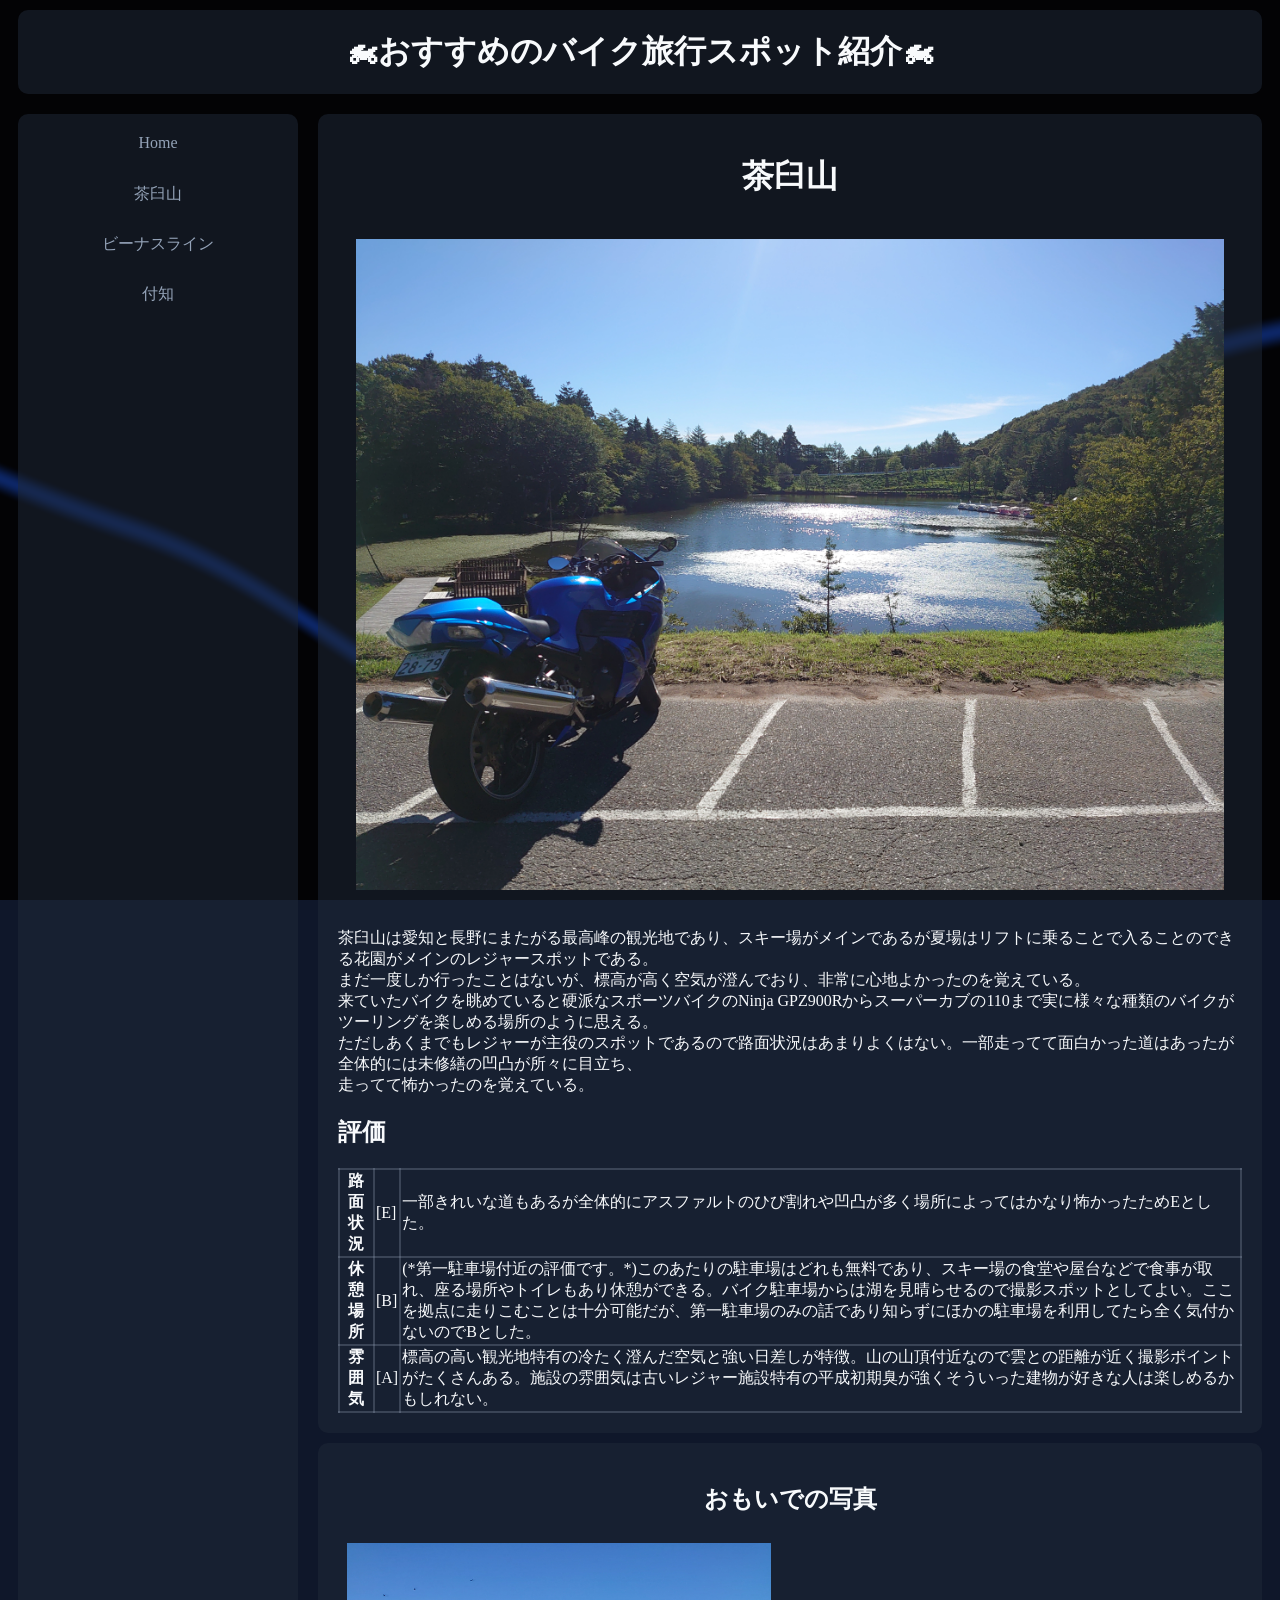
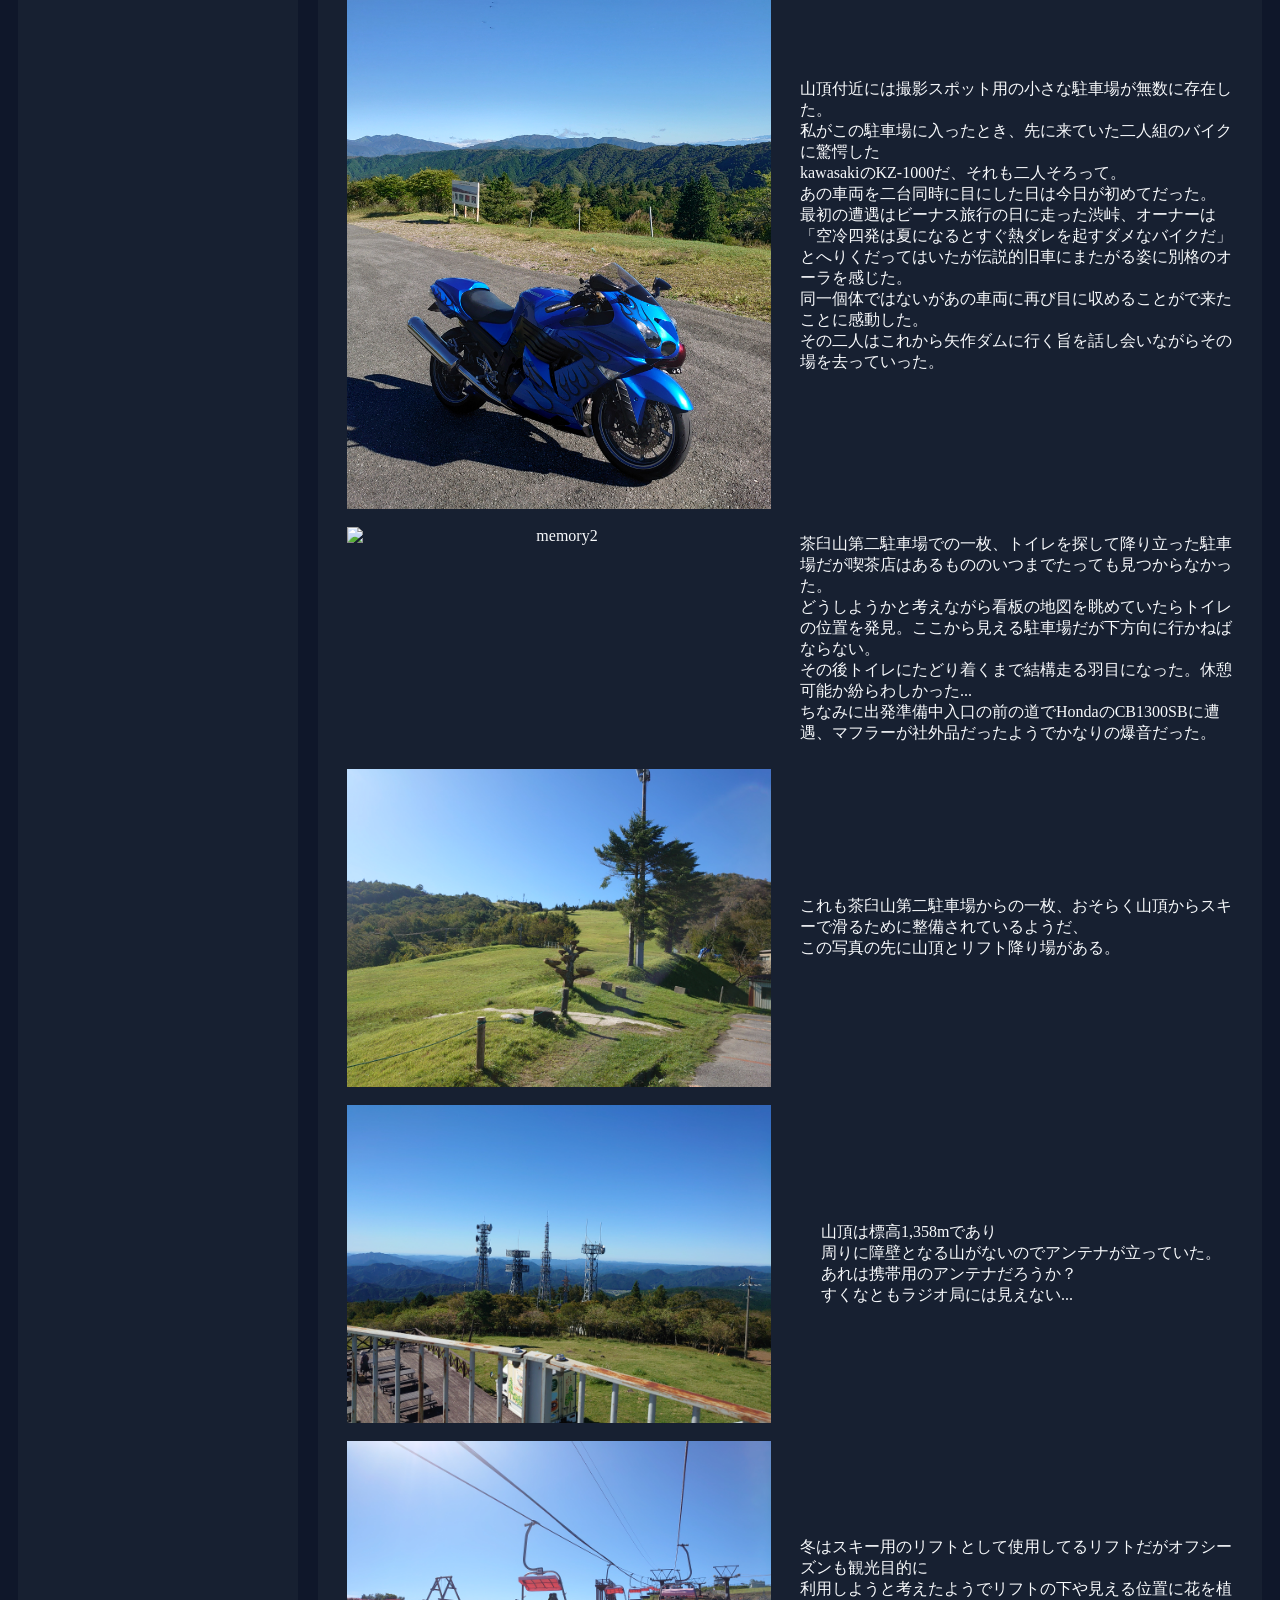
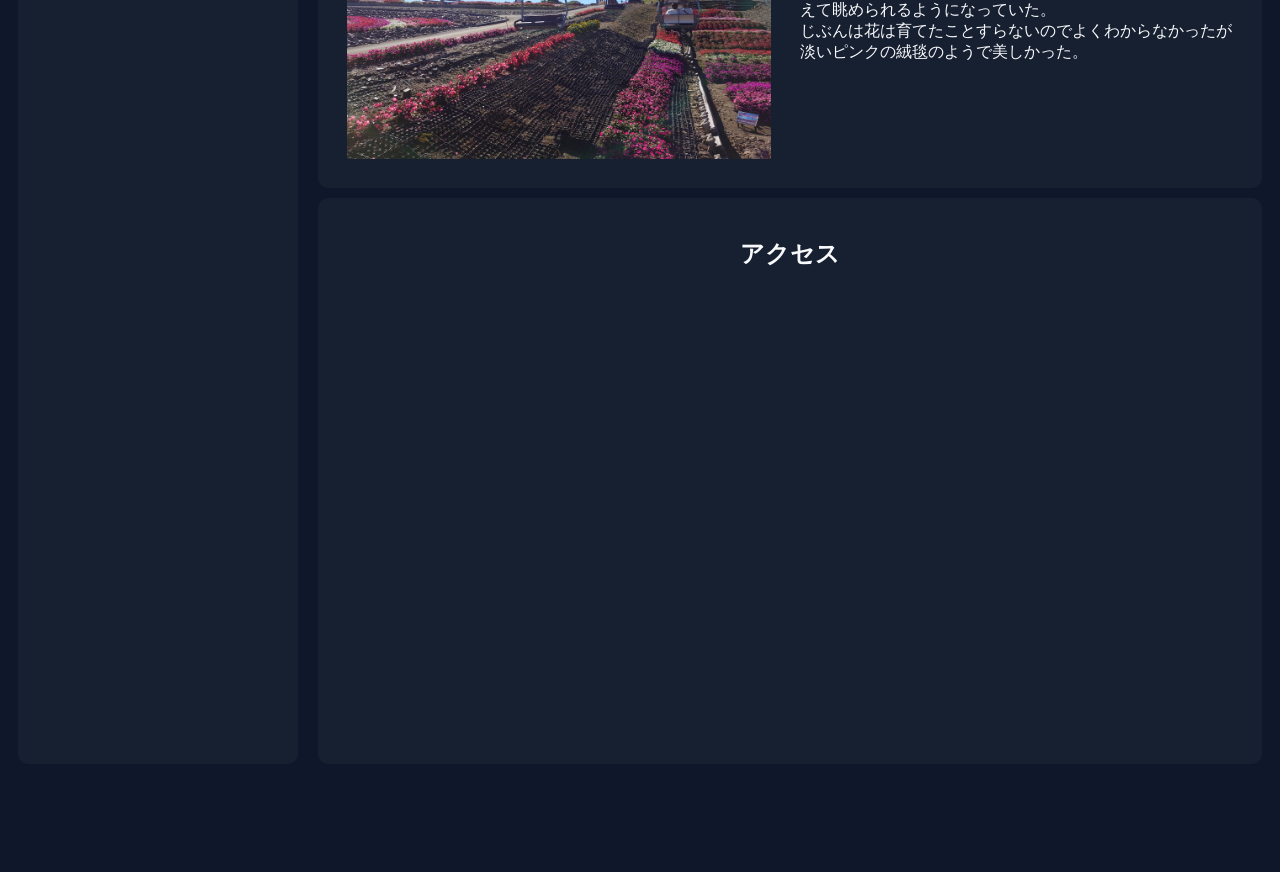
==== commit a2765b81: "alt属性の値がすべて同じになってしまっていたので修正" ====
--- a/html/chausuyama.html
+++ b/html/chausuyama.html
@@ -89,7 +89,7 @@
                     </div>
 
                     <div class="split2Items">
-                        <img src="../rsc/01.chausuyama/img (13).JPG" alt="memory1">
+                        <img src="../rsc/01.chausuyama/img (13).JPG" alt="memory2">
                         <p class="rightText">
                             茶臼山第二駐車場での一枚、トイレを探して降り立った駐車場だが喫茶店はあるもののいつまでたっても見つからなかった。<br>
                             どうしようかと考えながら看板の地図を眺めていたらトイレの位置を発見。ここから見える駐車場だが下方向に行かねばならない。<br>
@@ -100,7 +100,7 @@
                     </div>
 
                     <div class="split2Items">
-                        <img src="../rsc/01.chausuyama/img (16).JPG" alt="memory1">
+                        <img src="../rsc/01.chausuyama/img (16).JPG" alt="memory3">
                         <p class="rightText">
                             これも茶臼山第二駐車場からの一枚、おそらく山頂からスキーで滑るために整備されているようだ、<br>
                             この写真の先に山頂とリフト降り場がある。
@@ -108,7 +108,7 @@
                     </div>
 
                     <div class="split2Items">
-                        <img src="../rsc/01.chausuyama/img (7).JPG" alt="memory1">
+                        <img src="../rsc/01.chausuyama/img (7).JPG" alt="memory4">
                         <p class="rightText">
                             山頂は標高1,358mであり<br>周りに障壁となる山がないのでアンテナが立っていた。<br>
                             あれは携帯用のアンテナだろうか？<br>すくなともラジオ局には見えない...
@@ -116,7 +116,7 @@
                     </div>
 
                     <div class="split2Items">
-                        <img src="../rsc/01.chausuyama/img (26).JPG" alt="memory1">
+                        <img src="../rsc/01.chausuyama/img (26).JPG" alt="memory5">
                         <p class="rightText">
                             冬はスキー用のリフトとして使用してるリフトだがオフシーズンも観光目的に<br>
                             利用しようと考えたようでリフトの下や見える位置に花を植えて眺められるようになっていた。<br>
